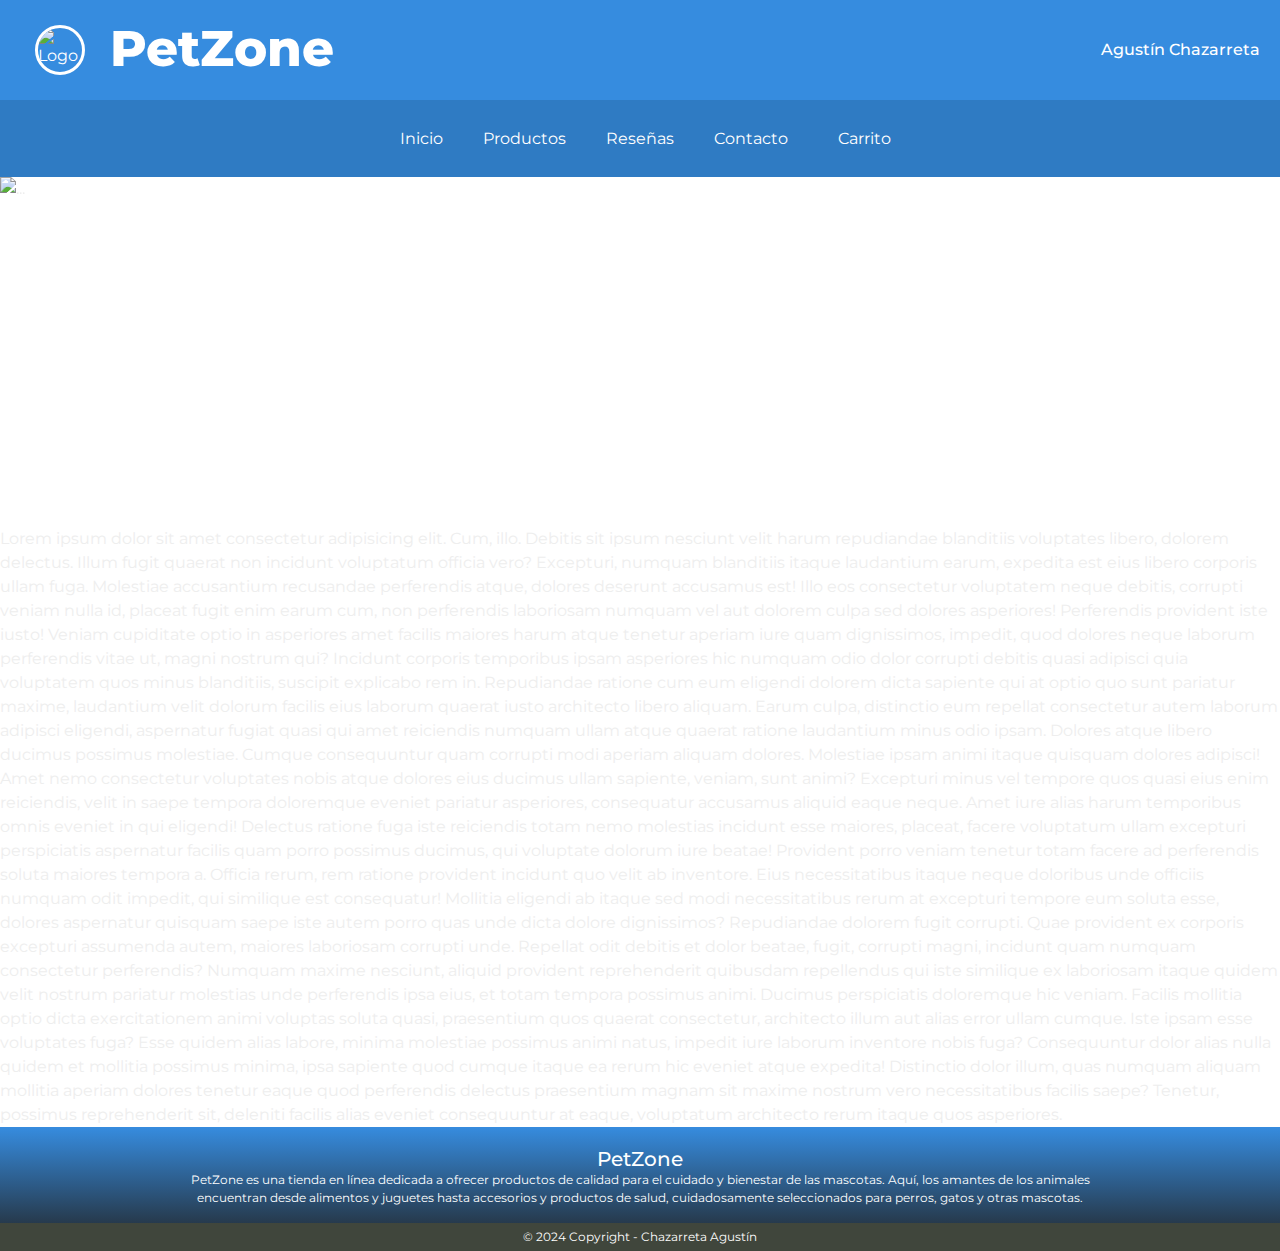
==== index.html @ d48e9522 "Implementación del carousel de imágenes" ====
<!DOCTYPE html>
<html lang="es">
<head>
    <meta charset="UTF-8">
    <meta name="viewport" content="width=device-width, initial-scale=1.0">
    <title> PetZone</title>
    <link rel="icon" href="img/PetZone.png" type="image/png">
    <link rel="stylesheet" href="https://cdn-uicons.flaticon.com/uicons-regular-rounded/css/uicons-regular-rounded.css">
    <link rel='stylesheet' href='https://cdn-uicons.flaticon.com/2.6.0/uicons-regular-rounded/css/uicons-regular-rounded.css'>
    <link rel='stylesheet' href='https://cdn-uicons.flaticon.com/2.6.0/uicons-brands/css/uicons-brands.css'>
    <link rel="preconnect" href="https://fonts.googleapis.com">
    <link rel="preconnect" href="https://fonts.gstatic.com" crossorigin>
    <link href="https://fonts.googleapis.com/css2?family=Montserrat:ital,wght@0,100..900;1,100..900&family=Rubik+Mono+One&display=swap" rel="stylesheet">
    <link href="https://cdn.jsdelivr.net/npm/bootstrap@5.3.3/dist/css/bootstrap.min.css" rel="stylesheet" integrity="sha384-QWTKZyjpPEjISv5WaRU9OFeRpok6YctnYmDr5pNlyT2bRjXh0JMhjY6hW+ALEwIH" crossorigin="anonymous">
    <link rel="stylesheet" href="css/style.css">
</head>
<body>
    <header class="container-web">
        <div class="header-logo item">
            <img src="img/PetZone.png" alt="Logo de la web PetZone" class="logo-icon">
            <h1>PetZone</h1>
        </div>
        <div class="user-info item">
            <i class="fi fi-rr-circle-user user-icon"></i>
            <span>Agustín Chazarreta</span>
        </div>
    </header>

    <nav class="navbar navbar-expand-lg nav-bar">
        <div class="container-fluid">
        <button class="navbar-toggler" type="button" data-bs-toggle="collapse" data-bs-target="#navbarText" aria-controls="navbarText" aria-expanded="false" aria-label="Toggle navigation">
        <i class="fi fi-rr-menu-burger"></i>
        </button>
        <div class="collapse navbar-collapse" id="navbarText">
            <ul class="navbar-nav mx-auto mb-2 mb-lg-0">
            <li class="nav-item">
                <a class="nav-link item" aria-current="page" href="index.html"><i class="fi fi-rr-home"></i>Inicio</a>
            </li>
            <li class="nav-item">
                <a class="nav-link item" href="#">Productos</a>
            </li>
            <li class="nav-item">
                <a class="nav-link item" href="#">Reseñas</a>
            </li>
            <li class="nav-item">
                <a class="nav-link item" href="html/index-form.html">Contacto</a>
            </li>
            <li class="nav-item">
                <a class="nav-link item" href="#"><i class="fi fi-rr-shopping-cart"></i>Carrito</a>
            </li>
            </ul>
        </div>
        </div>
    </nav>

    <div id="carouselExampleAutoplaying" class="carousel slide" data-bs-ride="carousel">
        <div class="carousel-inner">
        <div class="carousel-item active">
            <img src="https://picsum.photos/1280/720?random=1" class="d-block w-100" alt="...">
        </div>
        <div class="carousel-item">
            <img src="https://picsum.photos/1280/720?random=2"  class="d-block w-100" alt="...">
        </div>
        <div class="carousel-item">
            <img src="https://picsum.photos/1280/720?random=3"  class="d-block w-100" alt="...">
        </div>
        </div>
        <button class="carousel-control-prev" type="button" data-bs-target="#carouselExampleAutoplaying" data-bs-slide="prev">
        <span class="carousel-control-prev-icon" aria-hidden="true"></span>
        <span class="visually-hidden">Previous</span>
        </button>
        <button class="carousel-control-next" type="button" data-bs-target="#carouselExampleAutoplaying" data-bs-slide="next">
        <span class="carousel-control-next-icon" aria-hidden="true"></span>
        <span class="visually-hidden">Next</span>
        </button>
    </div>

    <main class="productos">
        <div>Lorem ipsum dolor sit amet consectetur adipisicing elit. Cum, illo. Debitis sit ipsum nesciunt velit harum repudiandae blanditiis voluptates libero, dolorem delectus. Illum fugit quaerat non incidunt voluptatum officia vero? Excepturi, numquam blanditiis itaque laudantium earum, expedita est eius libero corporis ullam fuga. Molestiae accusantium recusandae perferendis atque, dolores deserunt accusamus est! Illo eos consectetur voluptatem neque debitis, corrupti veniam nulla id, placeat fugit enim earum cum, non perferendis laboriosam numquam vel aut dolorem culpa sed dolores asperiores! Perferendis provident iste iusto! Veniam cupiditate optio in asperiores amet facilis maiores harum atque tenetur aperiam iure quam dignissimos, impedit, quod dolores neque laborum perferendis vitae ut, magni nostrum qui? Incidunt corporis temporibus ipsam asperiores hic numquam odio dolor corrupti debitis quasi adipisci quia voluptatem quos minus blanditiis, suscipit explicabo rem in. Repudiandae ratione cum eum eligendi dolorem dicta sapiente qui at optio quo sunt pariatur maxime, laudantium velit dolorum facilis eius laborum quaerat iusto architecto libero aliquam. Earum culpa, distinctio eum repellat consectetur autem laborum adipisci eligendi, aspernatur fugiat quasi qui amet reiciendis numquam ullam atque quaerat ratione laudantium minus odio ipsam. Dolores atque libero ducimus possimus molestiae. Cumque consequuntur quam corrupti modi aperiam aliquam dolores. Molestiae ipsam animi itaque quisquam dolores adipisci! Amet nemo consectetur voluptates nobis atque dolores eius ducimus ullam sapiente, veniam, sunt animi? Excepturi minus vel tempore quos quasi eius enim reiciendis, velit in saepe tempora doloremque eveniet pariatur asperiores, consequatur accusamus aliquid eaque neque. Amet iure alias harum temporibus omnis eveniet in qui eligendi! Delectus ratione fuga iste reiciendis totam nemo molestias incidunt esse maiores, placeat, facere voluptatum ullam excepturi perspiciatis aspernatur facilis quam porro possimus ducimus, qui voluptate dolorum iure beatae! Provident porro veniam tenetur totam facere ad perferendis soluta maiores tempora a. Officia rerum, rem ratione provident incidunt quo velit ab inventore. Eius necessitatibus itaque neque doloribus unde officiis numquam odit impedit, qui similique est consequatur! Mollitia eligendi ab itaque sed modi necessitatibus rerum at excepturi tempore eum soluta esse, dolores aspernatur quisquam saepe iste autem porro quas unde dicta dolore dignissimos? Repudiandae dolorem fugit corrupti. Quae provident ex corporis excepturi assumenda autem, maiores laboriosam corrupti unde. Repellat odit debitis et dolor beatae, fugit, corrupti magni, incidunt quam numquam consectetur perferendis? Numquam maxime nesciunt, aliquid provident reprehenderit quibusdam repellendus qui iste similique ex laboriosam itaque quidem velit nostrum pariatur molestias unde perferendis ipsa eius, et totam tempora possimus animi. Ducimus perspiciatis doloremque hic veniam. Facilis mollitia optio dicta exercitationem animi voluptas soluta quasi, praesentium quos quaerat consectetur, architecto illum aut alias error ullam cumque. Iste ipsam esse voluptates fuga? Esse quidem alias labore, minima molestiae possimus animi natus, impedit iure laborum inventore nobis fuga? Consequuntur dolor alias nulla quidem et mollitia possimus minima, ipsa sapiente quod cumque itaque ea rerum hic eveniet atque expedita! Distinctio dolor illum, quas numquam aliquam mollitia aperiam dolores tenetur eaque quod perferendis delectus praesentium magnam sit maxime nostrum vero necessitatibus facilis saepe? Tenetur, possimus reprehenderit sit, deleniti facilis alias eveniet consequuntur at eaque, voluptatum architecto rerum itaque quos asperiores.</div>
    </main>

    <footer>
        <h4>PetZone</h4>
        <div class="info-footer">
            <p>PetZone es una tienda en línea dedicada a ofrecer productos de calidad para el cuidado y bienestar de las mascotas. Aquí, los amantes de los animales encuentran desde alimentos y juguetes hasta accesorios y productos de salud, cuidadosamente seleccionados para perros, gatos y otras mascotas.</p>
        </div>
        <div class="ultimo-footer">© 2024 Copyright - Chazarreta Agustín</div>
    </footer>
    <script src="https://cdn.jsdelivr.net/npm/bootstrap@5.3.3/dist/js/bootstrap.bundle.min.js" integrity="sha384-YvpcrYf0tY3lHB60NNkmXc5s9fDVZLESaAA55NDzOxhy9GkcIdslK1eN7N6jIeHz" crossorigin="anonymous"></script>
</body>
</html>
---- css/style.css ----
* {
    box-sizing: border-box; /* Incluye padding y borde en el ancho total */
    font-family: "Montserrat", sans-serif;
}

body {
    margin: 0;
    color: #eee;
    background: #fff;
}

/*HEADER*/
.container-web {
    display: flex;
    align-items: center;
    justify-content: space-between;
    padding: 0 20px;
    background-color: #368cdf;
    color: #fff;
}

.item {
    align-items: center;
    display: flex;
    flex-direction: row;
    gap: 10px; /* Espacio entre los elementos dentro de .item */
}

.header-logo {
    gap: 25px; /* Espacio entre los elementos dentro de .header-logo */
    height: 100px;
}

h1{
    color: white;
    font-size: 50px;
    font-weight: 800;
    padding-top: 5px;
}

.user-info {
    font-size: 16px;
    font-weight: 500;
}

/* Icono de Usuario */
.fi {
    font-size: 24px; /* Ajusta el tamaño */
    color: #fff; /* Cambia el color */
}

img.logo-icon {
    width: 50px;
    height: 50px;
    margin-left: 15px;
    border-color: #fff;
    border-style: solid;
    border-radius: 100%;
}

img.user-icon {
    width: 30px;
    height: 30px;
    margin-right: 10px;
}

/*NAV-BAR*/
.nav-bar {
    display: flex;
    align-items: center;
    justify-content: center;
    padding: 8px 20px;
    background-color: #2f7bc3;
}

.nav-bar .item {
    color: white;
    padding: 18px 15px !important;
    text-decoration: none;
    max-height: 45px;
    border-radius: 30px;
    margin: 8px 5px;
}

.nav-bar .item:hover{
    background-color: #3f91dd;
}

.navbar-toggler {
    color: white; /* Cambia el color a lo que necesites */
    border: 1px solid white;
}


/*CAROUSEL*/
.carousel-item {
    width: 100%;
    height: 350px;
}


/*FORMULARIO Y MAPA*/

.contacto {
    display: flex;
    justify-content: space-around;
    margin-top: 25px;
}

h2 {
    margin: 0;
    margin-bottom: 10px;
    font-weight: 500;
    font-size: 1.4em;
    padding: 10px;
    color: #000;
}

.formulario {
    background: transparent;
    padding: 10px 30px;
    max-width: 600px;
    box-shadow: 0 0 25px #0008;
    margin-top: 20px;
    margin-bottom: 40px;
    border-radius: 2%;
}

.form_input {
    padding: 6px 0;
    color: #000;
}

input, textarea, select {
    width: 100%;
    box-sizing: border-box;
    margin: 8px;
    padding: 6px 8px;
    border: 1px solid #555;
    box-shadow: 0 0 15px #0003;
    background: transparent;
    border-radius: 4px;
    color: #000;
}

option {
    background-color: #000;
    
}

textarea {
    min-width: 100%;
    resize: none;
    min-height: 100px;
}

label {
    font-size: 0.88em;
    line-height: 2;
}

.checkbox {
    width: 15px;
    height: 15px;
}

fieldset {
    border-radius: 5px;
    border: 1px solid #666;
    padding: 10px 50px 10px 20px;
    margin: 20px;
}

legend {
    padding: 0 6px;
    color: #000;
    font-size: larger;
}

.boton {
    display: flex;
    padding: 10px 20px;
    font-size: 16px;
    font-weight: 500;
    color: #fff;
    background-color: #007bff; /* Azul Bootstrap */
    border: 1px solid #007bff;
    border-radius: 8px;
    cursor: pointer;
    text-align: center;
}

.mapa {
    display: flex;
    flex-direction: column;
    background: transparent;
    padding: 10px 30px;
    max-width: 600px;
    box-shadow: 0 0 25px #0008;
    margin-top: 20px;
    margin-bottom: 40px;
    border-radius: 2%;
    color: #000;
}

.mapa iframe {
    width: 100%;
    height: 95%;
    border-radius: 2%;
    margin-bottom: 20px;
}

.mapa a {
    display: flex;
    margin-bottom: 10px;
    align-items: center;
}

.mapa i {
    font-size: 30px; /* Ajusta el tamaño según necesites */
    color: #000; /* Color para el ícono en la sección de mapa */
    margin-right: 10px;
}

/*Agrego media Query*/

@media (max-width: 600px) {
    h1 {
        font-size: 35px;
    }

    .user-info {
        font-size: 12px;
    }
}

@media (max-width: 1200px) {
    .contacto {
        flex-direction: column;
        align-items: center;
        margin: 15px;
    }

    .formulario {
        max-width: 800px;
        width: 80%;
    }

    .mapa {
        max-width: 800px;
        width: 80%;
    }

    body {
        min-width: 570px;
    }
}

@media (min-width: 1200px) {
    .contacto {
        flex-direction: row;
        margin: 15px;
    }
}

/*FOOTER*/

footer {
    font-family: "Montserrat";
    color: #fff;
    background: linear-gradient(to top, #222, #368cdf);
    padding-top: 20px; /* Controla el espacio superior e inferior del footer */
    display: flex;
    flex-direction: column;
    align-items: center;
    gap: 0; /* Elimina el espacio entre h4 y .info-footer */
}

h4 {
    margin: 0; /* Elimina el margen predeterminado del h4 */
    font-size: 20px;
}

.info-footer {
    margin: 0; /* Asegura que no haya margen superior o inferior */
    padding: 0 30px; /* Solo aplica padding lateral si es necesario */
    text-align: center; /* Centra el texto dentro de .info-footer */
    text-wrap: balance;
    font-size: 12px;
}

.ultimo-footer{
    padding: 5px;
    background-color: #40463c;
    text-align: center;
    width: 100%; /* Abarca toda la pantalla */
    font-size: 12px;
}
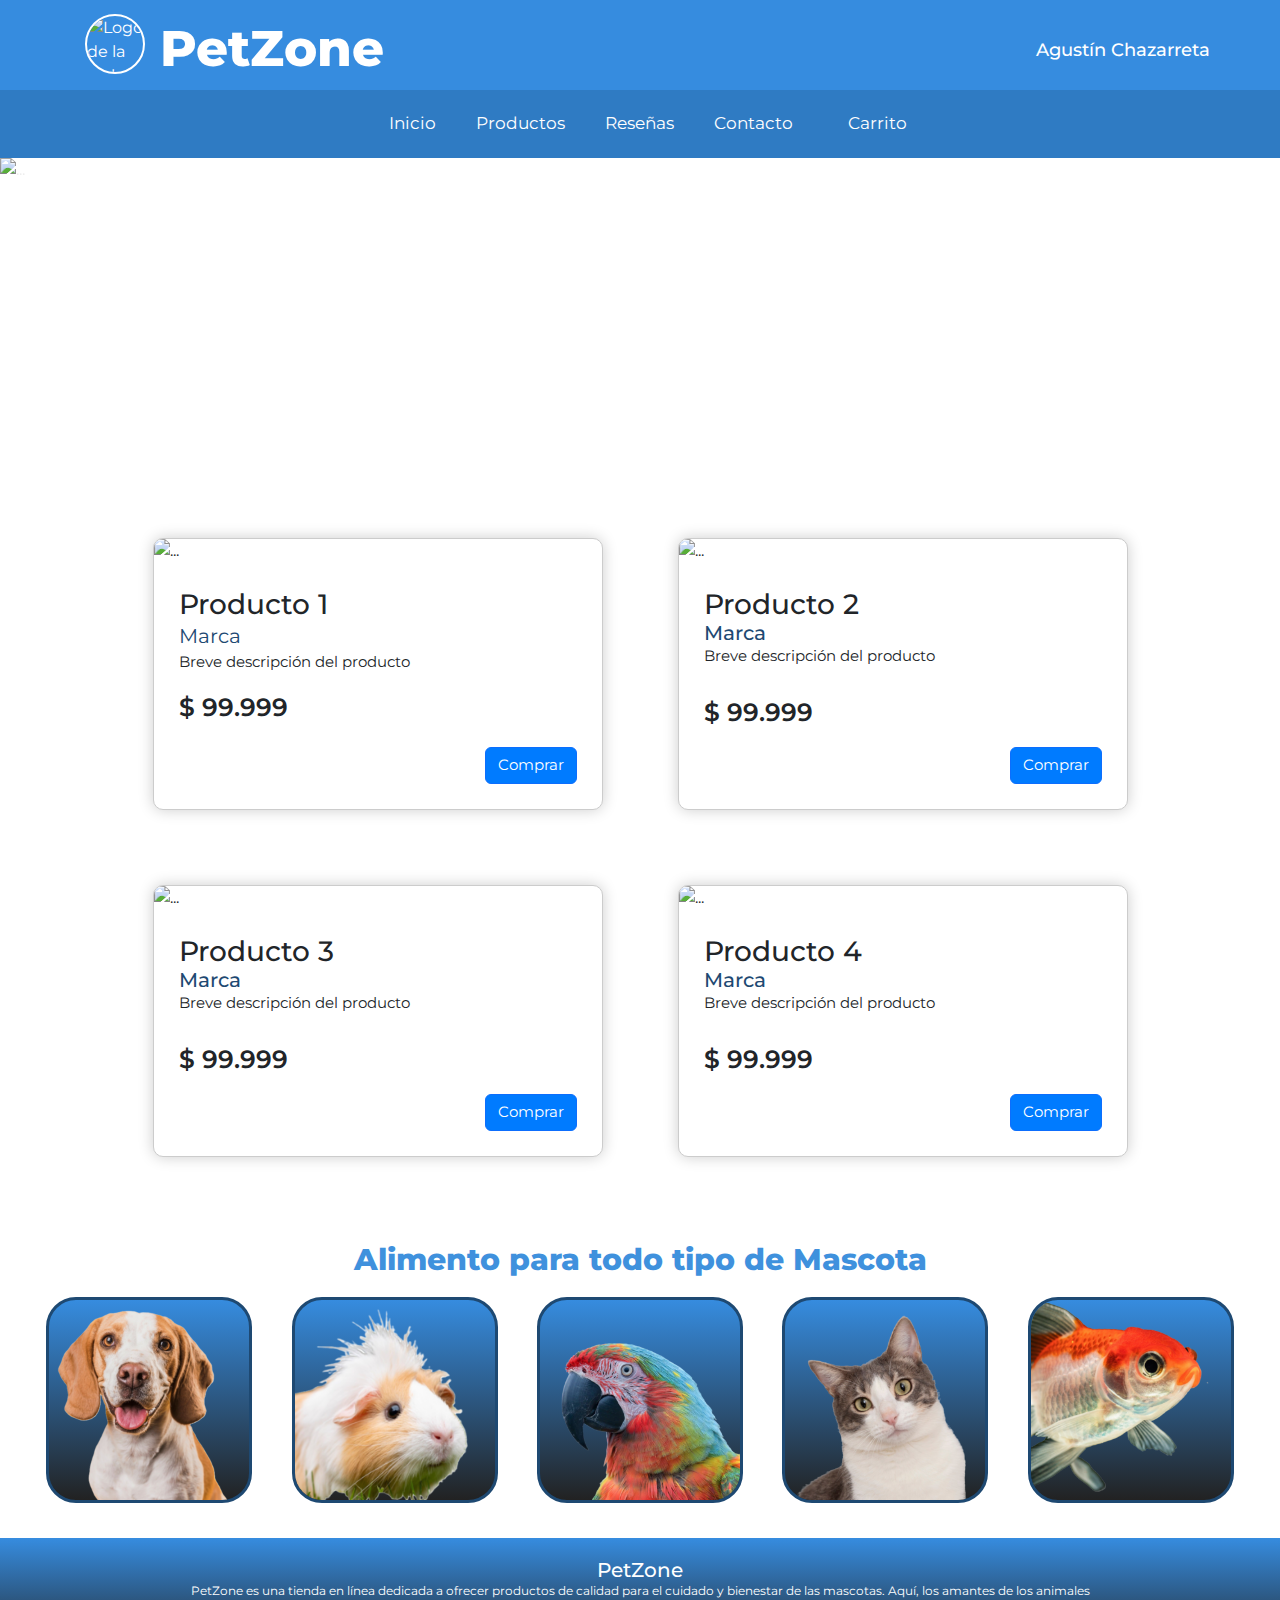
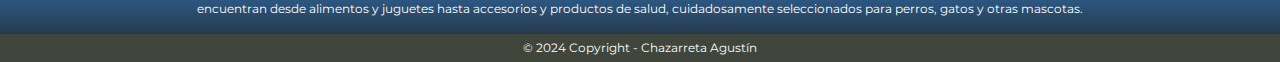
==== commit b6049da7: "Merge pull request #2 from AgustinChazarreta/Inicio" ====
--- a/index.html
+++ b/index.html
@@ -21,7 +21,7 @@
             <h1>PetZone</h1>
         </div>
         <div class="user-info item">
-            <i class="fi fi-rr-circle-user user-icon"></i>
+            <i class="fi fi-rr-circle-user"></i>
             <span>Agustín Chazarreta</span>
         </div>
     </header>
@@ -76,8 +76,63 @@
     </div>
 
     <main class="productos">
-        <div>Lorem ipsum dolor sit amet consectetur adipisicing elit. Cum, illo. Debitis sit ipsum nesciunt velit harum repudiandae blanditiis voluptates libero, dolorem delectus. Illum fugit quaerat non incidunt voluptatum officia vero? Excepturi, numquam blanditiis itaque laudantium earum, expedita est eius libero corporis ullam fuga. Molestiae accusantium recusandae perferendis atque, dolores deserunt accusamus est! Illo eos consectetur voluptatem neque debitis, corrupti veniam nulla id, placeat fugit enim earum cum, non perferendis laboriosam numquam vel aut dolorem culpa sed dolores asperiores! Perferendis provident iste iusto! Veniam cupiditate optio in asperiores amet facilis maiores harum atque tenetur aperiam iure quam dignissimos, impedit, quod dolores neque laborum perferendis vitae ut, magni nostrum qui? Incidunt corporis temporibus ipsam asperiores hic numquam odio dolor corrupti debitis quasi adipisci quia voluptatem quos minus blanditiis, suscipit explicabo rem in. Repudiandae ratione cum eum eligendi dolorem dicta sapiente qui at optio quo sunt pariatur maxime, laudantium velit dolorum facilis eius laborum quaerat iusto architecto libero aliquam. Earum culpa, distinctio eum repellat consectetur autem laborum adipisci eligendi, aspernatur fugiat quasi qui amet reiciendis numquam ullam atque quaerat ratione laudantium minus odio ipsam. Dolores atque libero ducimus possimus molestiae. Cumque consequuntur quam corrupti modi aperiam aliquam dolores. Molestiae ipsam animi itaque quisquam dolores adipisci! Amet nemo consectetur voluptates nobis atque dolores eius ducimus ullam sapiente, veniam, sunt animi? Excepturi minus vel tempore quos quasi eius enim reiciendis, velit in saepe tempora doloremque eveniet pariatur asperiores, consequatur accusamus aliquid eaque neque. Amet iure alias harum temporibus omnis eveniet in qui eligendi! Delectus ratione fuga iste reiciendis totam nemo molestias incidunt esse maiores, placeat, facere voluptatum ullam excepturi perspiciatis aspernatur facilis quam porro possimus ducimus, qui voluptate dolorum iure beatae! Provident porro veniam tenetur totam facere ad perferendis soluta maiores tempora a. Officia rerum, rem ratione provident incidunt quo velit ab inventore. Eius necessitatibus itaque neque doloribus unde officiis numquam odit impedit, qui similique est consequatur! Mollitia eligendi ab itaque sed modi necessitatibus rerum at excepturi tempore eum soluta esse, dolores aspernatur quisquam saepe iste autem porro quas unde dicta dolore dignissimos? Repudiandae dolorem fugit corrupti. Quae provident ex corporis excepturi assumenda autem, maiores laboriosam corrupti unde. Repellat odit debitis et dolor beatae, fugit, corrupti magni, incidunt quam numquam consectetur perferendis? Numquam maxime nesciunt, aliquid provident reprehenderit quibusdam repellendus qui iste similique ex laboriosam itaque quidem velit nostrum pariatur molestias unde perferendis ipsa eius, et totam tempora possimus animi. Ducimus perspiciatis doloremque hic veniam. Facilis mollitia optio dicta exercitationem animi voluptas soluta quasi, praesentium quos quaerat consectetur, architecto illum aut alias error ullam cumque. Iste ipsam esse voluptates fuga? Esse quidem alias labore, minima molestiae possimus animi natus, impedit iure laborum inventore nobis fuga? Consequuntur dolor alias nulla quidem et mollitia possimus minima, ipsa sapiente quod cumque itaque ea rerum hic eveniet atque expedita! Distinctio dolor illum, quas numquam aliquam mollitia aperiam dolores tenetur eaque quod perferendis delectus praesentium magnam sit maxime nostrum vero necessitatibus facilis saepe? Tenetur, possimus reprehenderit sit, deleniti facilis alias eveniet consequuntur at eaque, voluptatum architecto rerum itaque quos asperiores.</div>
+        <div class="grid">
+            <div class="card">
+                <img src="https://picsum.photos/id/250/800/300" class="card-img-top" alt="...">
+                <div class="card-body">
+                    <div class="card-descrip">
+                        <h5 class="card-title">Producto 1</h5>
+                        <p class="card-brand">Marca</p>
+                        <p class="card-text">Breve descripción del producto</p>
+                    </div>
+                    <p class="card-price">$ 99.999</p>
+                    <button type="button" class="btn btn-primary">Comprar</button>
+                </div>
+            </div>
+            <div class="card">
+                <img src="https://picsum.photos/id/248/800/300" class="card-img-top" alt="...">
+                <div class="card-body">
+                    <h5 class="card-title">Producto 2</h5>
+                    <h4 class="card-brand">Marca</h4>
+                    <p class="card-text">Breve descripción del producto</p>
+                    <p class="card-price">$ 99.999</p>
+                    <button type="button" class="btn btn-primary">Comprar</button>
+                </div>
+            </div>
+            <div class="card">
+                <img src="https://picsum.photos/id/220/800/300" class="card-img-top" alt="...">
+                <div class="card-body">
+                    <h5 class="card-title">Producto 3</h5>
+                    <h4 class="card-brand">Marca</h4>
+                    <p class="card-text">Breve descripción del producto</p>
+                    <p class="card-price">$ 99.999</p>
+                    <button type="button" class="btn btn-primary">Comprar</button>
+                </div>
+            </div>
+            <div class="card">
+                <img src="https://picsum.photos/id/230/800/300" class="card-img-top" alt="...">
+                <div class="card-body">
+                    <h5 class="card-title">Producto 4</h5>
+                    <h4 class="card-brand">Marca</h4>
+                    <p class="card-text">Breve descripción del producto</p>
+                    <p class="card-price">$ 99.999</p>
+                    <button type="button" class="btn btn-primary">Comprar</button>
+                </div>
+            </div>
+        </div>
     </main>
+    
+
+    <section class="categoria-mascota">
+        <div class="titulo-categoria">Alimento para todo tipo de Mascota</div>
+        <div class="mascota-container">
+            <div class="mascota"><img src="img/perro.png" alt=""></div>
+            <div class="mascota"><img src="img/hamster.png" alt=""></div>
+            <div class="mascota"><img src="img/loro.png" alt=""></div>
+            <div class="mascota"><img src="img/gato.png" alt=""></div>
+            <div class="mascota"><img src="img/pez.png" alt=""></div>
+        </div>
+    </section>
 
     <footer>
         <h4>PetZone</h4>
--- a/css/style.css
+++ b/css/style.css
@@ -14,54 +14,49 @@
     display: flex;
     align-items: center;
     justify-content: space-between;
-    padding: 0 20px;
+    padding-right: 10px;
     background-color: #368cdf;
     color: #fff;
+    width: 100%;
+    height: 60px;
 }
 
 .item {
-    align-items: center;
+    align-items: stretch;
     display: flex;
     flex-direction: row;
     gap: 10px; /* Espacio entre los elementos dentro de .item */
 }
 
 .header-logo {
-    gap: 25px; /* Espacio entre los elementos dentro de .header-logo */
-    height: 100px;
+    gap: 10px; /* Espacio entre los elementos dentro de .header-logo */
 }
 
 h1{
     color: white;
-    font-size: 50px;
+    font-size: 23px;
     font-weight: 800;
     padding-top: 5px;
 }
 
 .user-info {
-    font-size: 16px;
+    display: flex;
+    font-size: 10px;
     font-weight: 500;
 }
 
 /* Icono de Usuario */
-.fi {
-    font-size: 24px; /* Ajusta el tamaño */
+.user-info .fi {
+    font-size: 18px; /* Ajusta el tamaño */
     color: #fff; /* Cambia el color */
 }
 
 img.logo-icon {
-    width: 50px;
-    height: 50px;
+    width: 35px;
+    height: 35px;
     margin-left: 15px;
-    border-color: #fff;
-    border-style: solid;
+    border: 2px solid white;
     border-radius: 100%;
-}
-
-img.user-icon {
-    width: 30px;
-    height: 30px;
-    margin-right: 10px;
 }
 
 /*NAV-BAR*/
@@ -69,17 +64,18 @@
     display: flex;
     align-items: center;
     justify-content: center;
+    font-size: 12px;
     padding: 8px 20px;
     background-color: #2f7bc3;
 }
 
 .nav-bar .item {
     color: white;
-    padding: 18px 15px !important;
+    padding: 8px 15px !important;
     text-decoration: none;
     max-height: 45px;
     border-radius: 30px;
-    margin: 8px 5px;
+    margin: 5px 5px;
 }
 
 .nav-bar .item:hover{
@@ -89,41 +85,151 @@
 .navbar-toggler {
     color: white; /* Cambia el color a lo que necesites */
     border: 1px solid white;
-}
-
+    height: 32px;
+}
 
 /*CAROUSEL*/
 .carousel-item {
     width: 100%;
-    height: 350px;
-}
-
+    height: 180px;
+}
+
+/*SECCIÓN PRODUCTOS (con GRID)*/
+.productos {
+    padding: 30px 0;
+}
+
+.grid {
+    display: grid;
+    grid-template-columns: 230px;
+    grid-template-rows: auto;
+    justify-content: center;
+    gap: 25px;
+}
+
+.card {
+    border: 1px solid #ccc;
+    border-radius: 10px;
+    overflow: hidden;
+    background-color: #fff;
+    box-shadow: 0 0 15px #0003;
+}
+
+.card-img-top {
+    width: 100%;
+    height: auto;
+}
+
+.card-body {
+    padding: 20px;
+    flex-grow: 1; /*Para que el card-body ocupe el espacio disponible*/
+    display: flex;
+    flex-direction: column; /*Alinear el contenido verticalmente*/
+    justify-content: space-between; /*Distribuir el espacio entre el contenido y el botón*/
+}
+
+.card-descrip{
+    display: flex;           /* Usar Flexbox para la distribución */
+    flex-direction: column; /* Alinear los elementos en columna */
+}
+
+.card-brand , .card-title{
+    margin: 0;
+}
+
+.card-title {
+    font-size: 20px;
+}
+
+.card-brand {
+    font-size: 16px;
+    color: #1e4972;
+}
+
+.card-text {
+    font-size: 12px;
+}
+
+.card-price {
+    font-size: 25px;
+    font-weight: 600;
+    margin-top: 10px;
+}
+
+.card-body .btn {
+    align-self: flex-end; /* Alinear el botón al final del card-body */
+    background-color: #007bff;
+    font-size: 13px;
+}
+
+/*SECCIÓN CATEGORIA-MASCOTA*/
+.categoria-mascota {
+    display: flex;
+    flex-direction: column;
+    align-items: center;
+    margin-bottom: 20px;
+}
+
+.titulo-categoria {
+    color: #3f91dd;
+    font-size: 20px;
+    font-weight: 800;
+    text-align: center;
+    padding: 0 2px;
+}
+
+.mascota-container {
+    display: grid;
+    grid-template-columns: repeat(5,auto);
+    gap: 8px;
+    width: 100%;
+    padding: 15px;
+}
+
+.mascota {
+    overflow: hidden;
+    border-radius: 30px;
+    cursor: pointer;
+    border: 1px #1e4972 solid;
+    background: linear-gradient(to top, #222, #368cdf);
+}
+
+.mascota:hover {
+    box-shadow: 0 0 10px #0008;
+}
+
+.mascota img {
+    height: 45px;
+    width: 45px;
+}
 
 /*FORMULARIO Y MAPA*/
-
 .contacto {
     display: flex;
+    flex-direction: column;
+    align-items: center;
     justify-content: space-around;
-    margin-top: 25px;
+    margin: 5px;
 }
 
 h2 {
     margin: 0;
-    margin-bottom: 10px;
     font-weight: 500;
-    font-size: 1.4em;
-    padding: 10px;
+    font-size: 17px;
+    padding-top: 8px;
     color: #000;
 }
 
 .formulario {
     background: transparent;
-    padding: 10px 30px;
-    max-width: 600px;
+    width: 90%;
+    padding: 10px 20px;
+    max-width: 800px;
     box-shadow: 0 0 25px #0008;
-    margin-top: 20px;
-    margin-bottom: 40px;
+    margin: 20px 0 40px 0;
     border-radius: 2%;
+    display: flex;
+    flex-direction: column;
 }
 
 .form_input {
@@ -131,71 +237,69 @@
     color: #000;
 }
 
-input, textarea, select {
+input, textarea {
     width: 100%;
     box-sizing: border-box;
-    margin: 8px;
+    margin: 2px;
     padding: 6px 8px;
     border: 1px solid #555;
     box-shadow: 0 0 15px #0003;
     background: transparent;
     border-radius: 4px;
     color: #000;
-}
-
-option {
-    background-color: #000;
-    
+    font-size: 10px;
 }
 
 textarea {
     min-width: 100%;
     resize: none;
-    min-height: 100px;
+    height: 50px;
 }
 
 label {
-    font-size: 0.88em;
+    font-size: 12px;
     line-height: 2;
 }
 
 .checkbox {
-    width: 15px;
-    height: 15px;
+    width: 12px;
+    height: 12px;
 }
 
 fieldset {
     border-radius: 5px;
     border: 1px solid #666;
-    padding: 10px 50px 10px 20px;
-    margin: 20px;
+    padding: 10px;
+    margin: 20px 0;
 }
 
 legend {
-    padding: 0 6px;
     color: #000;
-    font-size: larger;
+    font-size: 13px;
+    margin: 0;
+    font-weight: 600;
 }
 
 .boton {
     display: flex;
-    padding: 10px 20px;
-    font-size: 16px;
+    padding: 5px 10px;
+    font-size: 12px;
     font-weight: 500;
     color: #fff;
     background-color: #007bff; /* Azul Bootstrap */
     border: 1px solid #007bff;
     border-radius: 8px;
     cursor: pointer;
-    text-align: center;
+    align-self: flex-end;
 }
 
 .mapa {
     display: flex;
     flex-direction: column;
     background: transparent;
-    padding: 10px 30px;
-    max-width: 600px;
+    padding: 10px 15px;
+    max-width: 800px;
+    width: 90%;
     box-shadow: 0 0 25px #0008;
     margin-top: 20px;
     margin-bottom: 40px;
@@ -206,60 +310,195 @@
 .mapa iframe {
     width: 100%;
     height: 95%;
-    border-radius: 2%;
-    margin-bottom: 20px;
+    max-height: 250px;
+    border-radius: 10%;
+    margin: 15px 0;
 }
 
 .mapa a {
     display: flex;
-    margin-bottom: 10px;
+    margin: 10px 2px;
     align-items: center;
+    font-size: 12px;
 }
 
 .mapa i {
-    font-size: 30px; /* Ajusta el tamaño según necesites */
+    font-size: 25px; /* Ajusta el tamaño según necesites */
     color: #000; /* Color para el ícono en la sección de mapa */
     margin-right: 10px;
 }
 
 /*Agrego media Query*/
-
-@media (max-width: 600px) {
+@media (min-width: 600px) {
+    /*HEADER*/
+    .container-web {
+        padding: 50px 70px 40px 70px;
+    }
     h1 {
-        font-size: 35px;
-    }
-
+        font-size: 50px;
+    }
+
+    .item {
+        gap: 15px; /* Espacio entre los elementos dentro de .item */
+    }
+    
     .user-info {
-        font-size: 12px;
-    }
-}
-
-@media (max-width: 1200px) {
-    .contacto {
-        flex-direction: column;
-        align-items: center;
-        margin: 15px;
-    }
-
-    .formulario {
-        max-width: 800px;
-        width: 80%;
-    }
-
-    .mapa {
-        max-width: 800px;
-        width: 80%;
-    }
-
-    body {
-        min-width: 570px;
-    }
-}
-
-@media (min-width: 1200px) {
+        font-size: 18px;
+    }
+
+    .user-info .fi {
+        font-size: 25px;
+    }
+    
+    img.logo-icon {
+        width: 60px;
+        height: 60px;
+    }
+    /*NAV-BAR*/
+    .nav-bar {
+        font-size: 17px;
+    }
+
+    /*CAROUSEL*/
+    .carousel-item {
+    height: 300px;
+    }
+    
+    /*SECCIÓN CATEGORIA-MASCOTA*/
+    .titulo-categoria {
+        font-size: 30px;
+    }
+
+    .mascota-container {
+        justify-content: space-evenly;
+    }
+
+    .mascota {
+        border: 3px #1e4972 solid;
+    }
+    
+    .mascota img {
+        height: 200px;
+        width: 200px;
+    }
+    
+    .mascota:hover {
+        box-shadow: 0 0 15px #0008;
+    }
+
+    /*SECCIÓN PRODUCTOS (con GRID)*/
+    .productos {
+        padding: 80px 0;
+    }
+
+    .grid {
+        display: grid;
+        grid-template-columns: repeat(2, 450px);
+        gap: 75px;
+    }
+
+    .card-body {
+        padding: 25px;
+    }
+
+    .card-title {
+        font-size: 28px;
+    }
+
+    .card-brand {
+        font-size: 20px;
+    }
+
+    .card-text {
+        font-size: 15px;
+    }
+
+    .card-body .btn {
+        font-size: 15px;
+    }
+
+
+
+
+
+    /*FORMULARIO Y MAPA*/
     .contacto {
         flex-direction: row;
+        align-items: stretch;
         margin: 15px;
+    }
+
+    h2 {
+        font-size: 25px;
+        padding-left: 5px;
+    }
+    
+    .formulario {
+        max-width: 550px;
+    }
+    
+    .form_input {
+        padding: 8px 15px;
+    }
+    
+    input, textarea {
+        padding: 10px 10px;
+        border-radius: 5px;
+        font-size: 12px;
+    }
+    
+    textarea {
+        height: 100px;
+    }
+    
+    label {
+        font-size: 15px;
+        display: flex;
+        align-items: center;
+        gap: 10px;
+    }
+    
+    .checkbox {
+        width: 16px;
+        height: 16px;
+    }
+    
+    fieldset {
+        padding: 15px 15px;
+        margin: 18px 5px;
+    }
+    
+    legend {
+        font-size: 16px;
+        margin: 0;
+        font-weight: 600;
+    }
+    
+    .boton {
+        width: 90px;
+        padding: 8px 20px;
+        font-size: 15px;
+        font-weight: 500;
+    }
+    
+    .mapa {
+        padding: 10px 25px;
+        max-width: 550px;
+    }
+    
+    .mapa iframe {
+        max-height: 75%;
+        border-radius: 5%;
+        margin: 0;
+    }
+    
+    .mapa a {
+        margin: 15px 0;
+        font-size: 15px;
+    }
+    
+    .mapa i {
+        font-size: 30px;
     }
 }
 
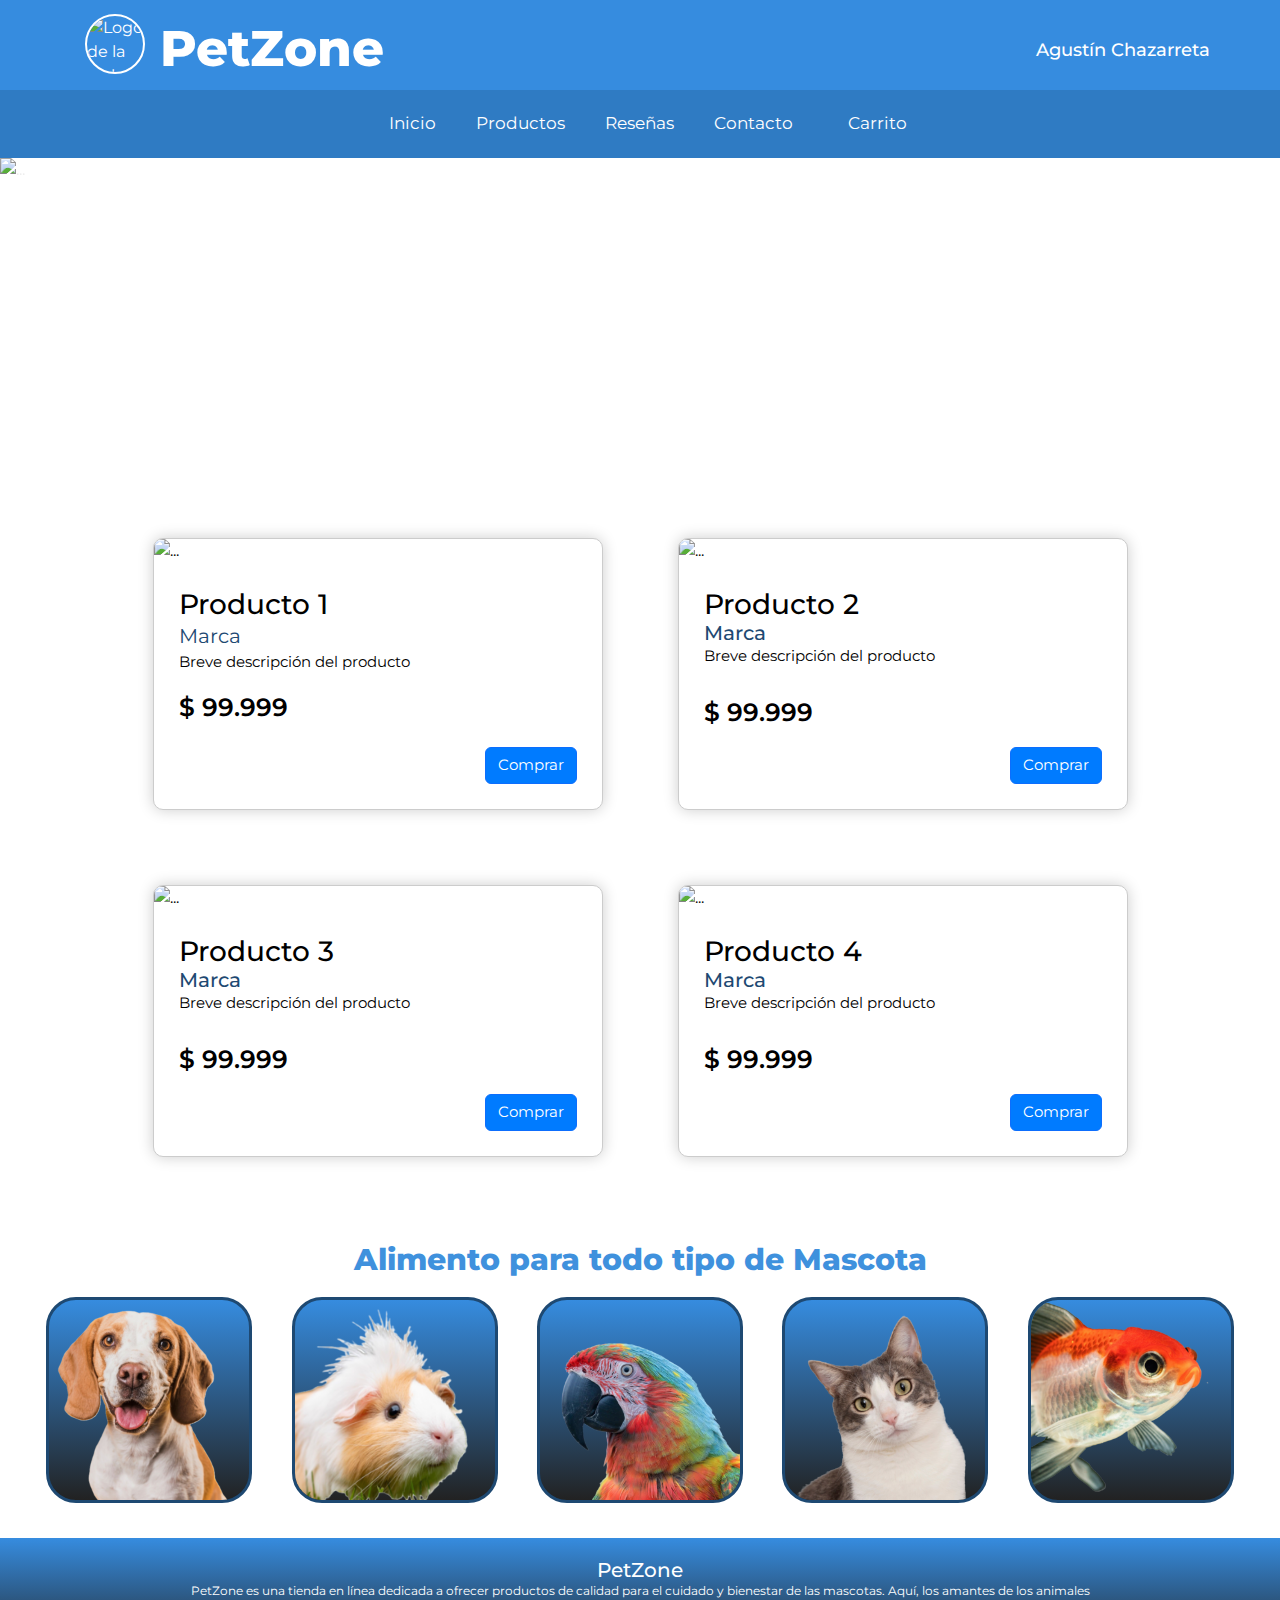
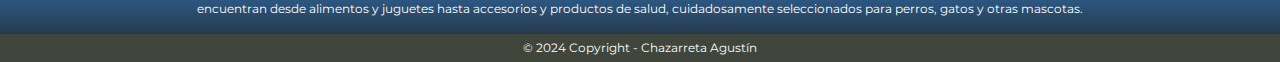
==== commit 2f4cf16f: "Implementación de la sección Reseñas" ====
--- a/index.html
+++ b/index.html
@@ -40,7 +40,7 @@
                 <a class="nav-link item" href="#">Productos</a>
             </li>
             <li class="nav-item">
-                <a class="nav-link item" href="#">Reseñas</a>
+                <a class="nav-link item" href="html/index-resenias.html">Reseñas</a>
             </li>
             <li class="nav-item">
                 <a class="nav-link item" href="html/index-form.html">Contacto</a>
@@ -76,7 +76,7 @@
     </div>
 
     <main class="productos">
-        <div class="grid">
+        <div class="productos-grid">
             <div class="card">
                 <img src="https://picsum.photos/id/250/800/300" class="card-img-top" alt="...">
                 <div class="card-body">
--- a/css/style.css
+++ b/css/style.css
@@ -99,7 +99,7 @@
     padding: 30px 0;
 }
 
-.grid {
+.productos-grid {
     display: grid;
     grid-template-columns: 230px;
     grid-template-rows: auto;
@@ -108,6 +108,7 @@
 }
 
 .card {
+    color: #000;
     border: 1px solid #ccc;
     border-radius: 10px;
     overflow: hidden;
@@ -203,7 +204,7 @@
     width: 45px;
 }
 
-/*FORMULARIO Y MAPA*/
+/*SECCIÓN FORMULARIO Y MAPA*/
 .contacto {
     display: flex;
     flex-direction: column;
@@ -328,6 +329,39 @@
     margin-right: 10px;
 }
 
+/*SECCIÓN RESEÑAS*/
+.resenias {
+    padding-bottom: 20px;
+}
+
+.resenias h2{
+    font-size: 25px;
+    padding: 20px 60px;
+    font-weight: 800;
+    color: #3f91dd;
+}
+
+.resenias-grid{
+    display: grid;
+    grid-template-columns: 260px;
+    grid-template-rows: auto;
+    justify-content: center;
+    gap: 40px;
+}
+
+.resenias .card{
+    display: flex;
+    flex-direction: column;
+    padding-top: 20px;
+}
+
+.resenias .card .card-img-top {
+    width: 120px;
+    height: 120px;
+    align-self: center;
+    border-radius: 100%;
+}
+
 /*Agrego media Query*/
 @media (min-width: 600px) {
     /*HEADER*/
@@ -391,7 +425,7 @@
         padding: 80px 0;
     }
 
-    .grid {
+    .productos-grid {
         display: grid;
         grid-template-columns: repeat(2, 450px);
         gap: 75px;
@@ -401,11 +435,11 @@
         padding: 25px;
     }
 
-    .card-title {
+    .productos-grid .card-title {
         font-size: 28px;
     }
 
-    .card-brand {
+    .productos-grid .card-brand {
         font-size: 20px;
     }
 
@@ -416,10 +450,6 @@
     .card-body .btn {
         font-size: 15px;
     }
-
-
-
-
 
     /*FORMULARIO Y MAPA*/
     .contacto {
@@ -500,6 +530,21 @@
     .mapa i {
         font-size: 30px;
     }
+
+    /*SECCIÓN RESEÑAS*/
+    .resenias{
+        padding: 30px;
+    }
+
+    .resenias h2{
+        font-size: 40px;
+        padding: 20px 120px;
+    }
+
+    .resenias-grid{
+        grid-template-columns: repeat(2,420px);
+        gap: 60px;
+    }
 }
 
 /*FOOTER*/
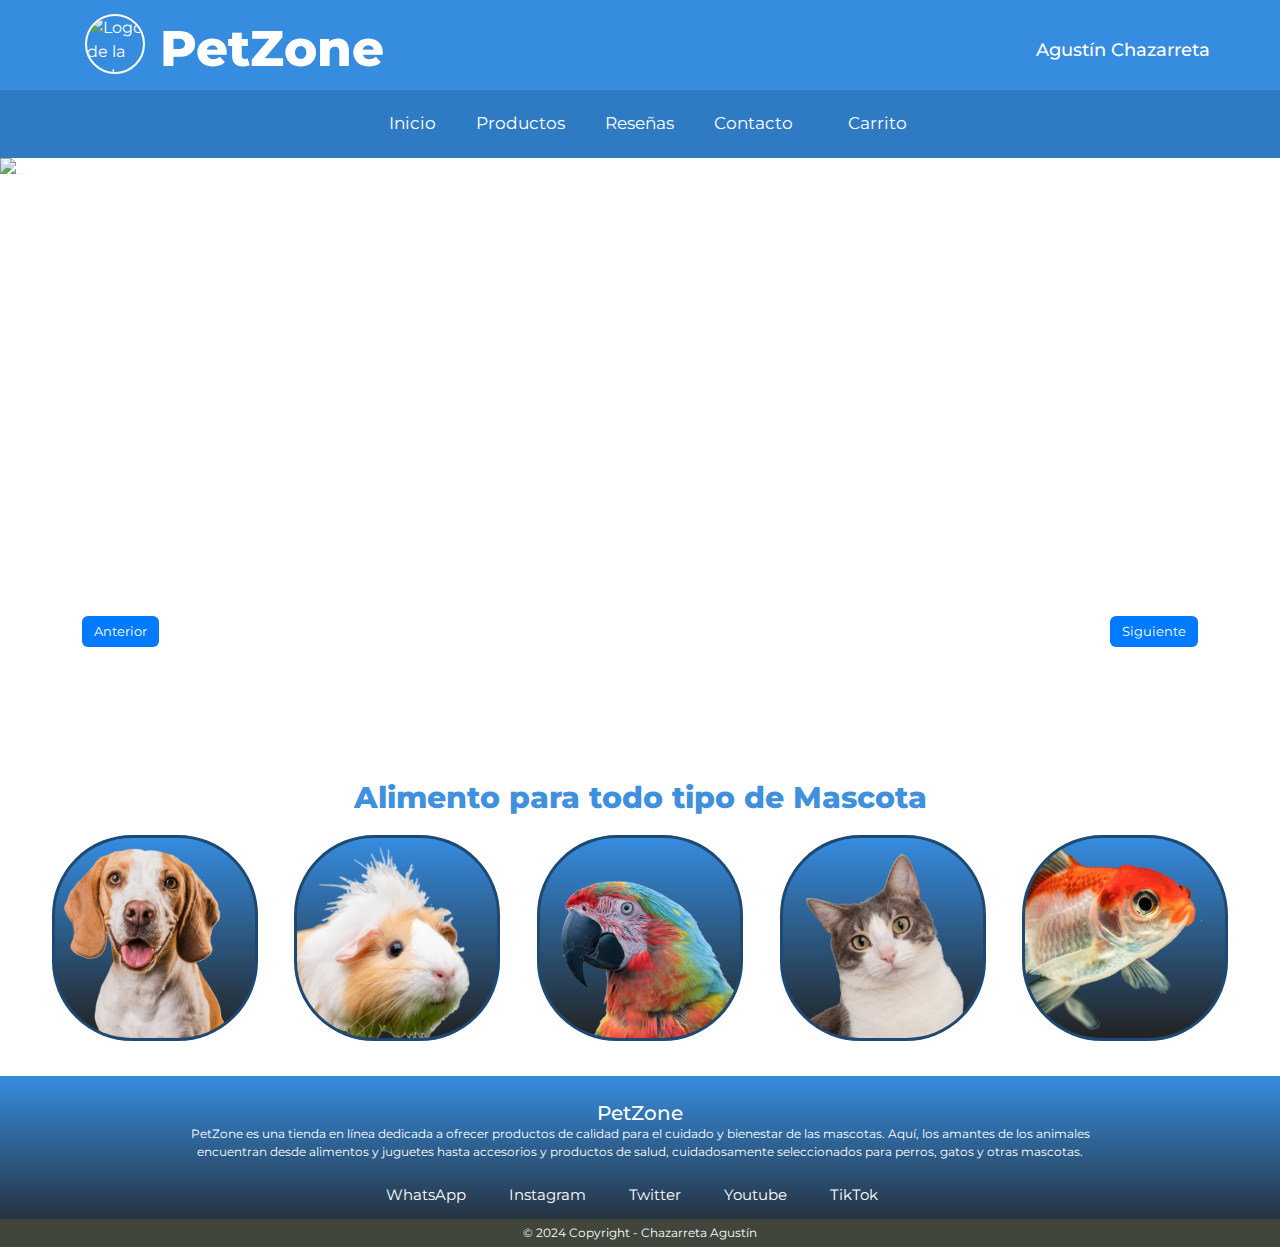
==== commit 0e7fea1b: "Implementación de JavaScript en Productos" ====
--- a/index.html
+++ b/index.html
@@ -37,7 +37,7 @@
                 <a class="nav-link item" aria-current="page" href="index.html"><i class="fi fi-rr-home"></i>Inicio</a>
             </li>
             <li class="nav-item">
-                <a class="nav-link item" href="#">Productos</a>
+                <a class="nav-link item" href="#seccion-productos">Productos</a>
             </li>
             <li class="nav-item">
                 <a class="nav-link item" href="html/index-resenias.html">Reseñas</a>
@@ -75,72 +75,51 @@
         </button>
     </div>
 
-    <main class="productos">
-        <div class="productos-grid">
-            <div class="card">
-                <img src="https://picsum.photos/id/250/800/300" class="card-img-top" alt="...">
-                <div class="card-body">
-                    <div class="card-descrip">
-                        <h5 class="card-title">Producto 1</h5>
-                        <p class="card-brand">Marca</p>
-                        <p class="card-text">Breve descripción del producto</p>
-                    </div>
-                    <p class="card-price">$ 99.999</p>
-                    <button type="button" class="btn btn-primary">Comprar</button>
-                </div>
+    <main class="productos" id="seccion-productos">
+
+        <div class="container my-5">
+            <div id="productos-container">
             </div>
-            <div class="card">
-                <img src="https://picsum.photos/id/248/800/300" class="card-img-top" alt="...">
-                <div class="card-body">
-                    <h5 class="card-title">Producto 2</h5>
-                    <h4 class="card-brand">Marca</h4>
-                    <p class="card-text">Breve descripción del producto</p>
-                    <p class="card-price">$ 99.999</p>
-                    <button type="button" class="btn btn-primary">Comprar</button>
-                </div>
-            </div>
-            <div class="card">
-                <img src="https://picsum.photos/id/220/800/300" class="card-img-top" alt="...">
-                <div class="card-body">
-                    <h5 class="card-title">Producto 3</h5>
-                    <h4 class="card-brand">Marca</h4>
-                    <p class="card-text">Breve descripción del producto</p>
-                    <p class="card-price">$ 99.999</p>
-                    <button type="button" class="btn btn-primary">Comprar</button>
-                </div>
-            </div>
-            <div class="card">
-                <img src="https://picsum.photos/id/230/800/300" class="card-img-top" alt="...">
-                <div class="card-body">
-                    <h5 class="card-title">Producto 4</h5>
-                    <h4 class="card-brand">Marca</h4>
-                    <p class="card-text">Breve descripción del producto</p>
-                    <p class="card-price">$ 99.999</p>
-                    <button type="button" class="btn btn-primary">Comprar</button>
-                </div>
+
+            <!-- Paginacion -->
+            <div class="d-flex justify-content-between align-items-center">
+            <button id="prev-btn" class="btn btn-secondary">Anterior</button>
+            <span id="page-info"></span>
+            <button id="next-btn" class="btn btn-secondary">Siguiente</button>
             </div>
         </div>
+        
     </main>
     
 
     <section class="categoria-mascota">
         <div class="titulo-categoria">Alimento para todo tipo de Mascota</div>
         <div class="mascota-container">
-            <div class="mascota"><img src="img/perro.png" alt=""></div>
-            <div class="mascota"><img src="img/hamster.png" alt=""></div>
-            <div class="mascota"><img src="img/loro.png" alt=""></div>
-            <div class="mascota"><img src="img/gato.png" alt=""></div>
-            <div class="mascota"><img src="img/pez.png" alt=""></div>
+            <div class="mascota"><img src="img/perro.png" alt="Imagen de un perro"></div>
+            <div class="mascota"><img src="img/hamster.png" alt="Imagen de un hamster"></div>
+            <div class="mascota"><img src="img/loro.png" alt="Imagen de un loro"></div>
+            <div class="mascota"><img src="img/gato.png" alt="Imagen de un gato"></div>
+            <div class="mascota"><img src="img/pez.png" alt="Imagen de un pez"></div>
         </div>
     </section>
 
     <footer>
-        <h4>PetZone</h4>
-        <div class="info-footer">
-            <p>PetZone es una tienda en línea dedicada a ofrecer productos de calidad para el cuidado y bienestar de las mascotas. Aquí, los amantes de los animales encuentran desde alimentos y juguetes hasta accesorios y productos de salud, cuidadosamente seleccionados para perros, gatos y otras mascotas.</p>
+        <div class="primer-footer">
+            <div class="info-footer">
+                <h4>PetZone</h4>
+                <p>PetZone es una tienda en línea dedicada a ofrecer productos de calidad para el cuidado y bienestar de las mascotas. Aquí, los amantes de los animales encuentran desde alimentos y juguetes hasta accesorios y productos de salud, cuidadosamente seleccionados para perros, gatos y otras mascotas.</p>
+            </div>
+            <div class="redes-sociales">
+                <a href="#"><i class="fi fi-brands-whatsapp"></i>WhatsApp</a>
+                <a href="#"><i class="fi fi-brands-instagram"></i>Instagram</a>
+                <a href="#"><i class="fi fi-brands-twitter-alt"></i></i>Twitter</a>
+                <a href="#"><i class="fi fi-brands-youtube"></i></i></i>Youtube</a>
+                <a href="#"><i class="fi fi-brands-tik-tok"></i></i></i>TikTok</a>
+            </div>
         </div>
         <div class="ultimo-footer">© 2024 Copyright - Chazarreta Agustín</div>
     </footer>
     <script src="https://cdn.jsdelivr.net/npm/bootstrap@5.3.3/dist/js/bootstrap.bundle.min.js" integrity="sha384-YvpcrYf0tY3lHB60NNkmXc5s9fDVZLESaAA55NDzOxhy9GkcIdslK1eN7N6jIeHz" crossorigin="anonymous"></script>
+    <script src="js/funciones-index.js"></script>
 </body>
 </html>--- a/css/style.css
+++ b/css/style.css
@@ -96,15 +96,24 @@
 
 /*SECCIÓN PRODUCTOS (con GRID)*/
 .productos {
-    padding: 30px 0;
+    padding-top: 5px;
 }
 
 .productos-grid {
     display: grid;
-    grid-template-columns: 230px;
+    grid-template-columns: repeat(2, 175px);
     grid-template-rows: auto;
     justify-content: center;
-    gap: 25px;
+    gap: 30px 10px;
+}
+
+#productos-container {
+    display: grid;
+    grid-template-columns: repeat(1, 280px);
+    grid-template-rows: auto;
+    justify-content: center;
+    gap: 30px 10px;
+    padding-bottom: 30px;
 }
 
 .card {
@@ -118,7 +127,7 @@
 
 .card-img-top {
     width: 100%;
-    height: auto;
+    height: 250px;
 }
 
 .card-body {
@@ -145,6 +154,7 @@
 .card-brand {
     font-size: 16px;
     color: #1e4972;
+    font-weight: 500;
 }
 
 .card-text {
@@ -154,13 +164,20 @@
 .card-price {
     font-size: 25px;
     font-weight: 600;
-    margin-top: 10px;
-}
-
-.card-body .btn {
+}
+
+.card-body .btn , #prev-btn, #next-btn {
     align-self: flex-end; /* Alinear el botón al final del card-body */
     background-color: #007bff;
     font-size: 13px;
+    border: none;
+}
+
+#page-info {
+    color: #3f91dd;
+    font-size: 15px;
+    font-weight: 600;
+    text-align: center;
 }
 
 /*SECCIÓN CATEGORIA-MASCOTA*/
@@ -182,14 +199,14 @@
 .mascota-container {
     display: grid;
     grid-template-columns: repeat(5,auto);
-    gap: 8px;
     width: 100%;
     padding: 15px;
+    justify-content: space-evenly;
 }
 
 .mascota {
     overflow: hidden;
-    border-radius: 30px;
+    border-radius: 80px;
     cursor: pointer;
     border: 1px #1e4972 solid;
     background: linear-gradient(to top, #222, #368cdf);
@@ -200,8 +217,8 @@
 }
 
 .mascota img {
-    height: 45px;
-    width: 45px;
+    height: 60px;
+    width: 60px;
 }
 
 /*SECCIÓN FORMULARIO Y MAPA*/
@@ -215,10 +232,10 @@
 
 h2 {
     margin: 0;
-    font-weight: 500;
-    font-size: 17px;
-    padding-top: 8px;
-    color: #000;
+    font-weight: 800;
+    font-size: 20px;
+    padding-top: 5px;
+    color: #3f91dd;
 }
 
 .formulario {
@@ -325,7 +342,7 @@
 
 .mapa i {
     font-size: 25px; /* Ajusta el tamaño según necesites */
-    color: #000; /* Color para el ícono en la sección de mapa */
+    color: #3f91dd; /* Color para el ícono en la sección de mapa */
     margin-right: 10px;
 }
 
@@ -362,6 +379,64 @@
     border-radius: 100%;
 }
 
+/*FOOTER*/
+
+footer {
+    font-family: "Montserrat";
+    color: #fff;
+    background: linear-gradient(to top, #222, #368cdf);
+    padding-top: 20px; /* Controla el espacio superior e inferior del footer */
+    display: flex;
+    flex-direction: column;
+    align-items: center;
+    gap: 0; /* Elimina el espacio entre h4 y .info-footer */
+}
+
+h4 {
+    margin: 0; /* Elimina el margen predeterminado del h4 */
+    font-size: 20px;
+}
+
+.primer-footer {
+    display: flex;
+    font-size: 10px;
+    padding: 0 15px;
+}
+
+.info-footer {
+    margin: 0; /* Asegura que no haya margen superior o inferior */
+    padding: 5px; /* Solo aplica padding lateral si es necesario */
+    text-align: center; /* Centra el texto dentro de .info-footer */
+    text-wrap: balance;
+    display: flex;
+    flex-direction: column;
+}
+
+.redes-sociales {
+    display: flex;
+    flex-direction: column;
+    padding-top: 10px;
+}
+
+.redes-sociales a {
+    text-decoration: none;
+    color: white;
+    margin: 2px 8px;
+}
+
+.redes-sociales i {
+    margin-right: 5px;
+    font-size: 10px;
+}
+
+.ultimo-footer{
+    padding: 5px;
+    background-color: #40463c;
+    text-align: center;
+    width: 100%; /* Abarca toda la pantalla */
+    font-size: 10px;
+}
+
 /*Agrego media Query*/
 @media (min-width: 600px) {
     /*HEADER*/
@@ -371,7 +446,7 @@
     h1 {
         font-size: 50px;
     }
-
+    
     .item {
         gap: 15px; /* Espacio entre los elementos dentro de .item */
     }
@@ -379,7 +454,7 @@
     .user-info {
         font-size: 18px;
     }
-
+    
     .user-info .fi {
         font-size: 25px;
     }
@@ -419,22 +494,22 @@
     .mascota:hover {
         box-shadow: 0 0 15px #0008;
     }
-
+    
     /*SECCIÓN PRODUCTOS (con GRID)*/
     .productos {
         padding: 80px 0;
     }
-
+    
     .productos-grid {
         display: grid;
-        grid-template-columns: repeat(2, 450px);
-        gap: 75px;
-    }
-
+        grid-template-columns: repeat(4, 280px);
+        gap: 40px;
+    }
+    
     .card-body {
         padding: 25px;
     }
-
+    
     .productos-grid .card-title {
         font-size: 28px;
     }
@@ -442,7 +517,7 @@
     .productos-grid .card-brand {
         font-size: 20px;
     }
-
+    
     .card-text {
         font-size: 15px;
     }
@@ -450,7 +525,7 @@
     .card-body .btn {
         font-size: 15px;
     }
-
+    
     /*FORMULARIO Y MAPA*/
     .contacto {
         flex-direction: row;
@@ -460,7 +535,7 @@
 
     h2 {
         font-size: 25px;
-        padding-left: 5px;
+        color: #3f91dd;
     }
     
     .formulario {
@@ -545,38 +620,57 @@
         grid-template-columns: repeat(2,420px);
         gap: 60px;
     }
-}
-
-/*FOOTER*/
-
-footer {
-    font-family: "Montserrat";
-    color: #fff;
-    background: linear-gradient(to top, #222, #368cdf);
-    padding-top: 20px; /* Controla el espacio superior e inferior del footer */
-    display: flex;
-    flex-direction: column;
-    align-items: center;
-    gap: 0; /* Elimina el espacio entre h4 y .info-footer */
-}
-
-h4 {
-    margin: 0; /* Elimina el margen predeterminado del h4 */
-    font-size: 20px;
-}
-
-.info-footer {
-    margin: 0; /* Asegura que no haya margen superior o inferior */
-    padding: 0 30px; /* Solo aplica padding lateral si es necesario */
-    text-align: center; /* Centra el texto dentro de .info-footer */
-    text-wrap: balance;
-    font-size: 12px;
-}
-
-.ultimo-footer{
-    padding: 5px;
-    background-color: #40463c;
-    text-align: center;
-    width: 100%; /* Abarca toda la pantalla */
-    font-size: 12px;
-}
+
+    /*FOOTER*/
+    .primer-footer {
+        flex-direction: column;
+    }    
+    
+    .info-footer {
+        flex-direction: column;
+        font-size: 12px;
+    }
+
+    .redes-sociales{
+        font-size: 15px;
+        flex-direction: row;
+        justify-content: center;
+        padding: 0 0 10px 0;
+    }
+
+    .redes-sociales a {
+        display: flex;
+        text-decoration: none;
+        color: white;
+        margin-right: 30px;
+    }
+
+    .redes-sociales i {
+        margin-right: 5px;
+        font-size: 15px;
+    }
+
+    .ultimo-footer{
+        font-size: 12px;
+    }
+}
+
+
+.toast-message {
+    position: fixed;
+    bottom: 20px;
+    right: 20px;
+    background-color: #28a745;
+    color: white;
+    padding: 10px 20px;
+    border-radius: 5px;
+    box-shadow: 0px 4px 6px rgba(0, 0, 0, 0.2);
+    z-index: 1000;
+    font-size: 14px;
+    opacity: 1; /* Inicialmente visible */
+    transition: opacity 1s ease-in-out; /* Transición suave de opacidad */
+}
+
+.toast-message.fade-out {
+    opacity: 0; /* Hace que el mensaje sea invisible */
+}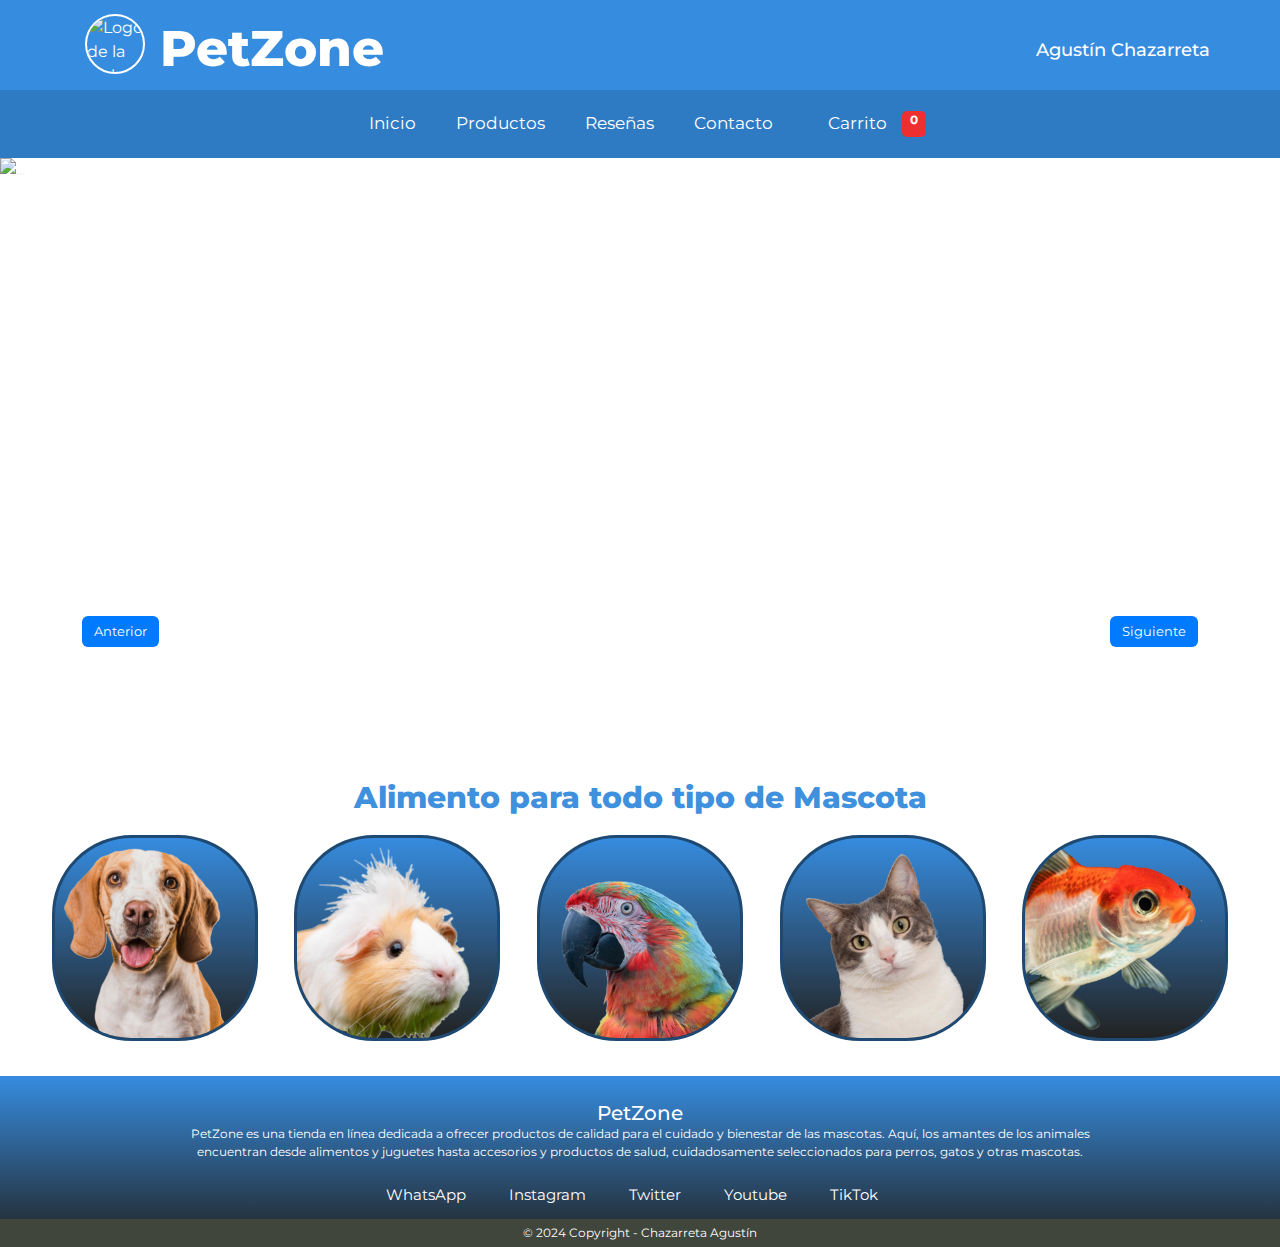
==== commit ce26c165: "Mejoras en Carrito de Compras" ====
--- a/index.html
+++ b/index.html
@@ -46,7 +46,7 @@
                 <a class="nav-link item" href="html/index-form.html">Contacto</a>
             </li>
             <li class="nav-item">
-                <a class="nav-link item" href="#"><i class="fi fi-rr-shopping-cart"></i>Carrito</a>
+                <a class="nav-link item" href="html/index-carrito.html"><i class="fi fi-rr-shopping-cart"></i>Carrito<span id="carrito-cantidad">0</span></a>
             </li>
             </ul>
         </div>
--- a/css/style.css
+++ b/css/style.css
@@ -88,6 +88,14 @@
     height: 32px;
 }
 
+#carrito-cantidad {
+    font-size: 12px;
+    background-color: #ee2f2f;
+    padding: 0 8px;
+    border-radius: 5px;
+    font-weight: bold;
+}
+
 /*CAROUSEL*/
 .carousel-item {
     width: 100%;
@@ -131,16 +139,9 @@
 }
 
 .card-body {
-    padding: 20px;
-    flex-grow: 1; /*Para que el card-body ocupe el espacio disponible*/
+    padding: 18px;
     display: flex;
     flex-direction: column; /*Alinear el contenido verticalmente*/
-    justify-content: space-between; /*Distribuir el espacio entre el contenido y el botón*/
-}
-
-.card-descrip{
-    display: flex;           /* Usar Flexbox para la distribución */
-    flex-direction: column; /* Alinear los elementos en columna */
 }
 
 .card-brand , .card-title{
@@ -157,13 +158,22 @@
     font-weight: 500;
 }
 
-.card-text {
-    font-size: 12px;
+.card-description {
+    font-size: 14px;
+    max-height: 60px; /* Altura inicial limitada */
+    overflow: hidden; /* Oculta el contenido que sobrepase la altura */
+    transition: max-height 0.5s ease; /* Transición suave para max-height */
+}
+
+.card-description.expanded {
+    max-height: 300px; /* Altura máxima para la descripción expandida */
 }
 
 .card-price {
     font-size: 25px;
     font-weight: 600;
+    display: flex;
+    justify-content: space-between;
 }
 
 .card-body .btn , #prev-btn, #next-btn {
@@ -178,6 +188,25 @@
     font-size: 15px;
     font-weight: 600;
     text-align: center;
+}
+
+.toast-message {
+    position: fixed;
+    bottom: 20px;
+    right: 20px;
+    background-color: #4cbe67;
+    color: white;
+    padding: 10px 20px;
+    border-radius: 5px;
+    box-shadow: 0px 4px 6px rgba(0, 0, 0, 0.2);
+    z-index: 1000;
+    font-size: 14px;
+    opacity: 1; /* Inicialmente visible */
+    transition: opacity 1s ease-in-out; /* Transición suave de opacidad */
+}
+
+.toast-message.fade-out {
+    opacity: 0; /* Hace que el mensaje sea invisible */
 }
 
 /*SECCIÓN CATEGORIA-MASCOTA*/
@@ -379,6 +408,51 @@
     border-radius: 100%;
 }
 
+/*CARRITO DE COMPRAS*/
+#carrito {
+    padding: 0 30px 50px 30px;
+    min-height: 50vh; /* Asegura que ocupe al menos toda la altura de la ventana */
+}
+
+.text-end h4 {
+    font-weight: 800;
+    font-size: 25px;
+    color: #3f91dd;
+    margin-bottom: 25px;
+}
+
+#limpiar-carrito {
+    align-self: flex-end; /* Alinear el botón al final del card-body */
+    background-color: #3f91dd;
+    color: white;
+    font-size: 13px;
+    border: none;
+}
+
+#finalizar-compra{
+    align-self: flex-end; /* Alinear el botón al final del card-body */
+    background-color: #ee4242;
+    color: white;
+    font-size: 13px;
+    border: none;
+}
+
+#limpiar-carrito:hover{
+    background-color: #007bff;
+}
+
+#finalizar-compra:hover{
+    background-color: red;
+}
+
+.custom-button {
+    background-color: #007bff; /* Botón azul */
+    color: #fff;              /* Texto blanco */
+    border: none;
+    border-radius: 8px;
+    padding: 10px 20px;
+    font-size: 16px;
+} 
 /*FOOTER*/
 
 footer {
@@ -655,22 +729,3 @@
     }
 }
 
-
-.toast-message {
-    position: fixed;
-    bottom: 20px;
-    right: 20px;
-    background-color: #28a745;
-    color: white;
-    padding: 10px 20px;
-    border-radius: 5px;
-    box-shadow: 0px 4px 6px rgba(0, 0, 0, 0.2);
-    z-index: 1000;
-    font-size: 14px;
-    opacity: 1; /* Inicialmente visible */
-    transition: opacity 1s ease-in-out; /* Transición suave de opacidad */
-}
-
-.toast-message.fade-out {
-    opacity: 0; /* Hace que el mensaje sea invisible */
-}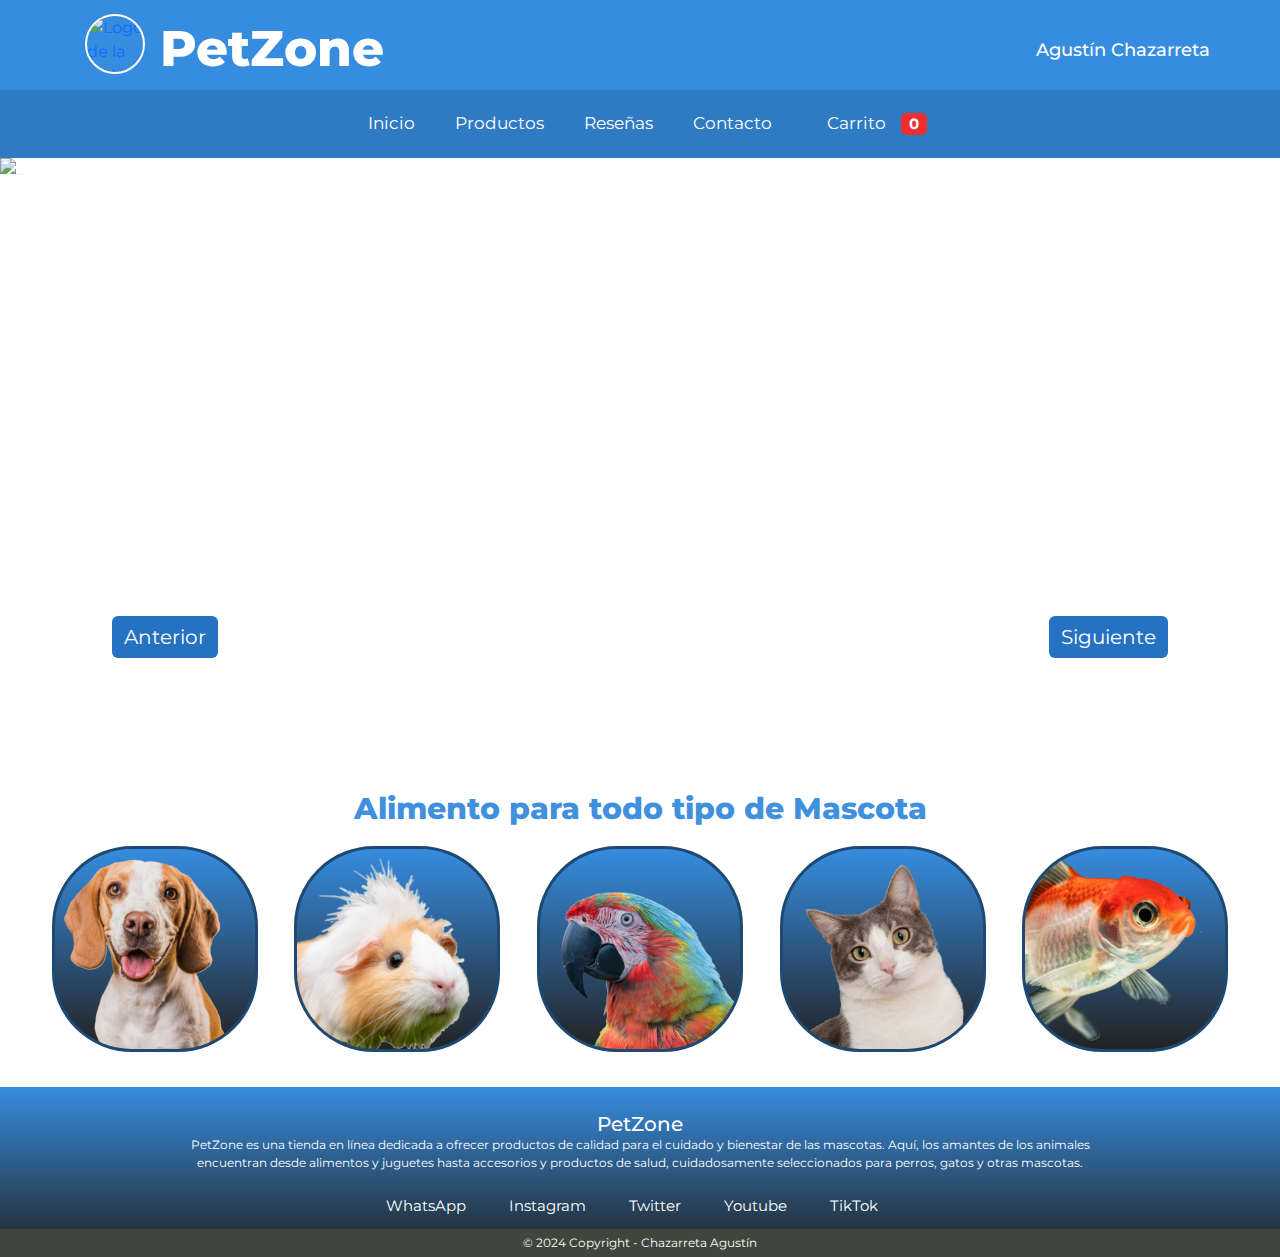
==== commit 3e82ac62: "Actualización del header-logo item" ====
--- a/index.html
+++ b/index.html
@@ -16,9 +16,11 @@
 </head>
 <body>
     <header class="container-web">
-        <div class="header-logo item">
+        <div>
+            <a class="header-logo item" href="index.html">
             <img src="img/PetZone.png" alt="Logo de la web PetZone" class="logo-icon">
             <h1>PetZone</h1>
+            </a>
         </div>
         <div class="user-info item">
             <i class="fi fi-rr-circle-user"></i>
--- a/css/style.css
+++ b/css/style.css
@@ -30,6 +30,7 @@
 
 .header-logo {
     gap: 10px; /* Espacio entre los elementos dentro de .header-logo */
+    text-decoration: none;
 }
 
 h1{
@@ -176,12 +177,18 @@
     justify-content: space-between;
 }
 
-.card-body .btn , #prev-btn, #next-btn {
+.card-body .btn {
     align-self: flex-end; /* Alinear el botón al final del card-body */
     background-color: #007bff;
     font-size: 13px;
     border: none;
 }
+
+#prev-btn, #next-btn {
+    background-color: #2571c2;
+    border: none;
+}
+
 
 #page-info {
     color: #3f91dd;
@@ -389,7 +396,7 @@
 
 .resenias-grid{
     display: grid;
-    grid-template-columns: 260px;
+    grid-template-columns: 400px;
     grid-template-rows: auto;
     justify-content: center;
     gap: 40px;
@@ -542,6 +549,11 @@
         font-size: 17px;
     }
 
+    #carrito-cantidad {
+        font-size: 15px;
+        align-self: center;
+    }
+
     /*CAROUSEL*/
     .carousel-item {
     height: 300px;
@@ -570,35 +582,53 @@
     }
     
     /*SECCIÓN PRODUCTOS (con GRID)*/
+    
+    #productos-container {
+        display: grid;
+        grid-template-columns: repeat(4, 290px);
+        gap: 40px 0;
+        padding-bottom: 30px;
+        justify-content: stretch;
+    }
+    
+    .card {
+        width: 255px;
+    }
+    
     .productos {
         padding: 80px 0;
     }
     
-    .productos-grid {
-        display: grid;
-        grid-template-columns: repeat(4, 280px);
-        gap: 40px;
-    }
-    
     .card-body {
         padding: 25px;
     }
-    
-    .productos-grid .card-title {
-        font-size: 28px;
-    }
-
-    .productos-grid .card-brand {
-        font-size: 20px;
-    }
-    
-    .card-text {
-        font-size: 15px;
-    }
-
+
+    
     .card-body .btn {
         font-size: 15px;
     }
+    
+    .card-body .card-price {
+        font-size: 22px;
+        margin-bottom: 0;
+    }
+
+    #prev-btn, #next-btn {
+        font-size: 20px;
+        margin: 0 30px;
+    }
+    
+    #page-info {
+        margin-top: 30px;
+        font-size: 20px;
+    }
+    
+    .toast-message {
+        bottom: 20px;
+        right: 40px;
+        font-size: 18px;
+    }
+
     
     /*FORMULARIO Y MAPA*/
     .contacto {
@@ -684,15 +714,28 @@
     .resenias{
         padding: 30px;
     }
-
+    
     .resenias h2{
         font-size: 40px;
         padding: 20px 120px;
     }
-
+    
     .resenias-grid{
-        grid-template-columns: repeat(2,420px);
-        gap: 60px;
+        grid-template-columns: repeat(3,350px);
+        gap: 50px;
+    }
+    
+    .resenias-grid .card {
+        width: 90%;
+    }
+
+        /*CARRITO DE COMPRAS*/
+    #limpiar-carrito {
+        font-size: 18px;
+    }
+
+    #finalizar-compra{
+        font-size: 18px;
     }
 
     /*FOOTER*/
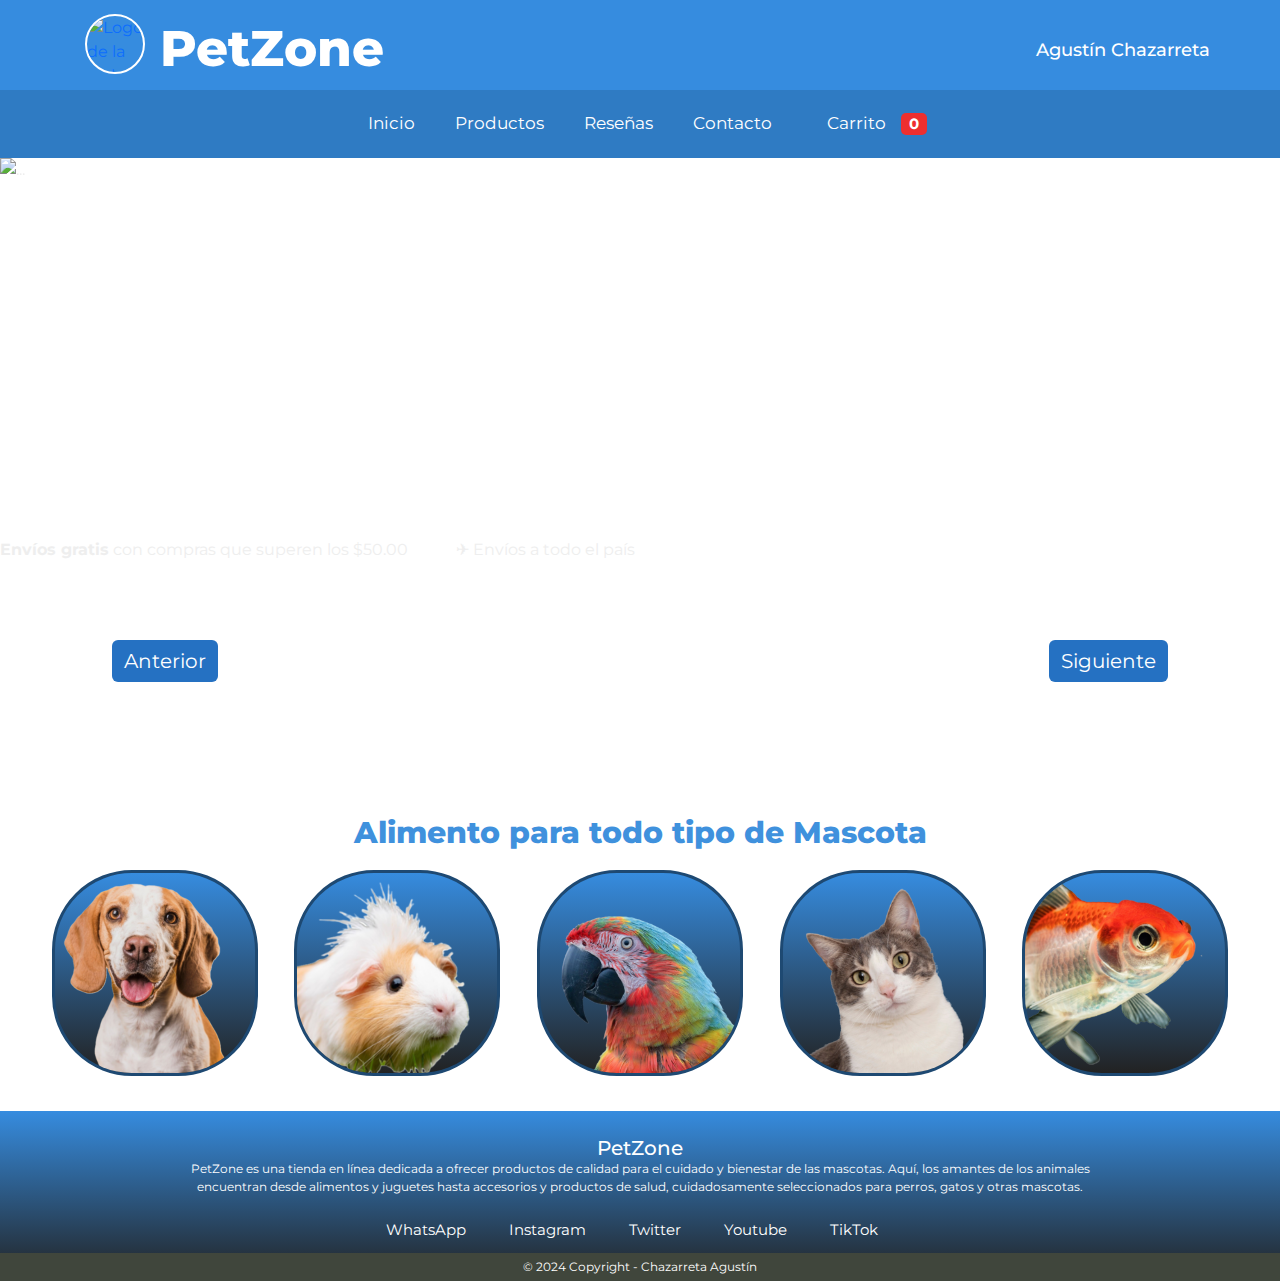
==== commit 63bfe187: "Corrección de README.md" ====
--- a/index.html
+++ b/index.html
@@ -78,11 +78,12 @@
     </div>
 
     <main class="productos" id="seccion-productos">
+        <div class="envios-gratis">
+            <span><b class="envio">Envíos gratis</b> con compras que superen los $50.00 &nbsp;&nbsp;&nbsp;&nbsp;&nbsp;&nbsp;&nbsp;&nbsp;&nbsp;&nbsp; ✈ Envíos a todo el país </span>
+        </div>
 
         <div class="container my-5">
-            <div id="productos-container">
-            </div>
-
+            <div id="productos-container"></div>
             <!-- Paginacion -->
             <div class="d-flex justify-content-between align-items-center">
             <button id="prev-btn" class="btn btn-secondary">Anterior</button>
